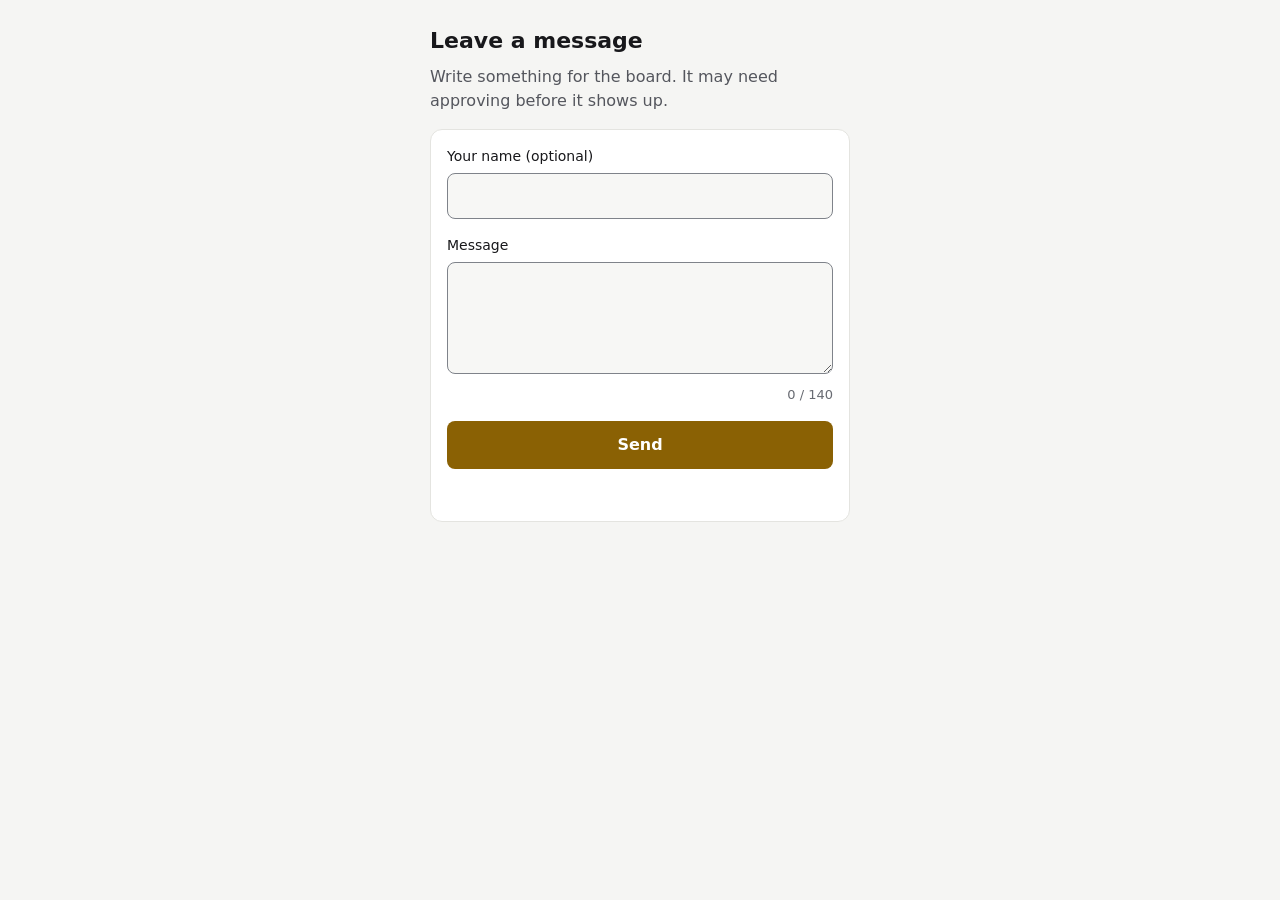
==== static/guest.html @ b2a0f08d "Big Updated Check Readme" ====
<!doctype html>
<html lang="en">
<head>
<meta charset="utf-8">
<meta name="viewport" content="width=device-width, initial-scale=1, viewport-fit=cover">
<title>Leave a message</title>
<link rel="icon" href="data:,">
<style>
  :root {
    color-scheme: dark;
    --font: ui-sans-serif, system-ui, -apple-system, "Segoe UI", Roboto, "Helvetica Neue", Arial, sans-serif;
    --s2: 8px; --s3: 12px; --s4: 16px; --s5: 24px;
    --r2: 8px; --r3: 12px;
    --bg: #0e0f11; --surface: #17181b; --surface-2: #1d1f23; --line: #2a2c31;
    --text: #ececee; --text-2: #a4a7ae; --text-3: #8f939a; --field-line: #70747c;
    --accent: #e9b949; --accent-ink: #1a1405; --accent-soft: rgba(233, 185, 73, 0.14);
    --ok: #4fbf7a; --danger: #ef6b5e;
  }
  @media (prefers-color-scheme: light) {
    :root {
      color-scheme: light;
      --bg: #f5f5f3; --surface: #ffffff; --surface-2: #f7f7f5; --line: #e4e4e0;
      --text: #18181b; --text-2: #54565d; --text-3: #686b72; --field-line: #7f838a;
      --accent: #8a6104; --accent-ink: #ffffff; --accent-soft: rgba(138, 97, 4, 0.1);
      --ok: #23804a; --danger: #c9392b;
    }
  }
  * { box-sizing: border-box; }
  body { margin: 0; min-height: 100vh; background: var(--bg); color: var(--text); font: 16px/1.5 var(--font);
         display: flex; justify-content: center; padding: var(--s5) var(--s4); }
  main { width: 100%; max-width: 420px; }
  h1 { font-size: 22px; font-weight: 600; margin: 0 0 var(--s2); }
  p { margin: 0 0 var(--s4); color: var(--text-2); }
  form { background: var(--surface); border: 1px solid var(--line); border-radius: var(--r3); padding: var(--s4); }
  label { display: block; font-size: 14px; font-weight: 500; margin: 0 0 6px; }
  input, textarea { width: 100%; font: inherit; color: var(--text); background: var(--surface-2); border: 1px solid var(--field-line);
                    border-radius: var(--r2); padding: 10px var(--s3); margin: 0 0 var(--s4); }
  textarea { min-height: 112px; resize: vertical; margin-bottom: 4px; }
  input:focus, textarea:focus { outline: none; border-color: var(--accent); box-shadow: 0 0 0 3px var(--accent-soft); }
  .count { font-size: 13px; color: var(--text-3); text-align: right; margin-bottom: var(--s4); font-variant-numeric: tabular-nums; }
  button { width: 100%; min-height: 48px; font: inherit; font-weight: 600; border: 0; border-radius: var(--r2);
           background: var(--accent); color: var(--accent-ink); cursor: pointer; }
  button:disabled { opacity: 0.6; cursor: default; }
  button:focus-visible { outline: 2px solid var(--accent); outline-offset: 2px; }
  .status { min-height: 24px; margin: var(--s3) 0 0; font-size: 15px; }
  .status.ok { color: var(--ok); }
  .status.error { color: var(--danger); }
  .hp { position: absolute; left: -9999px; width: 1px; height: 1px; overflow: hidden; }
</style>
</head>
<body>
<main>
  <h1>Leave a message</h1>
  <p>Write something for the board. It may need approving before it shows up.</p>
  <form id="f" method="post" action="/api/guest/submit">
    <label for="name">Your name (optional)</label>
    <input id="name" name="name" type="text" maxlength="24" autocomplete="given-name">
    <label for="message">Message</label>
    <textarea id="message" name="message" maxlength="140" required></textarea>
    <div class="count" id="count">0 / 140</div>
    <div class="hp" aria-hidden="true"><label for="website">Leave this empty</label><input id="website" name="website" tabindex="-1" autocomplete="off"></div>
    <button id="send" type="submit">Send</button>
    <div class="status" id="status" role="status" aria-live="polite"></div>
  </form>
</main>
<script>
  const $ = id => document.getElementById(id);
  const msg = $("message"), status = $("status");
  const show = (text, ok) => { status.textContent = text; status.className = "status " + (ok ? "ok" : "error"); };
  const count = () => { $("count").textContent = `${msg.value.length} / 140`; };
  msg.addEventListener("input", count);
  const q = new URLSearchParams(location.search);
  if (q.has("sent")) show("Thanks! Your message is on its way to the board.", true);
  else if (q.get("error")) show(q.get("error"), false);
  $("f").addEventListener("submit", async e => {
    e.preventDefault();
    if (!msg.value.trim()) return show("Write a message first.", false);
    $("send").disabled = true;
    try {
      const r = await fetch("/api/guest/submit", {
        method: "POST", headers: { "Content-Type": "application/json" },
        body: JSON.stringify({ name: $("name").value, message: msg.value, website: $("website").value }),
      });
      const j = await r.json().catch(() => ({ error: `Something went wrong (${r.status}).` }));
      if (!r.ok) throw new Error(j.error || `Something went wrong (${r.status}).`);
      msg.value = ""; count();
      show(j.status === "approved" ? "Thanks! Your message will show on the board shortly." : "Thanks! Your message will show once it's approved.", true);
    } catch (err) {
      show(err.message === "Failed to fetch" ? "Couldn't reach the board. Check you're on the same Wi-Fi." : err.message, false);
    } finally {
      $("send").disabled = false;
    }
  });
</script>
</body>
</html>
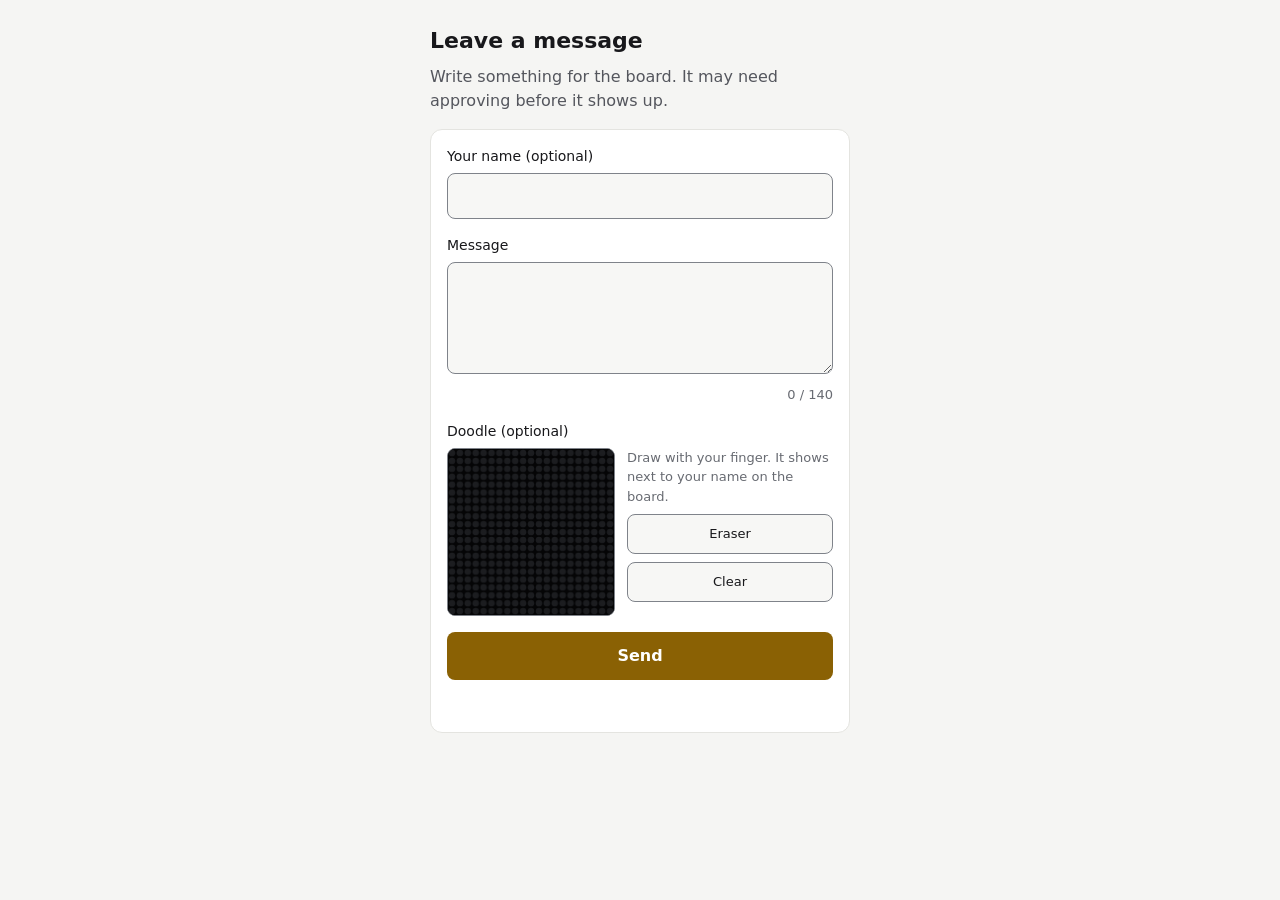
==== commit 7e5ca0e4: "New Shit" ====
--- a/static/guest.html
+++ b/static/guest.html
@@ -45,6 +45,12 @@
   .status { min-height: 24px; margin: var(--s3) 0 0; font-size: 15px; }
   .status.ok { color: var(--ok); }
   .status.error { color: var(--danger); }
+  .doodle { display: flex; gap: var(--s3); align-items: flex-start; margin: 0 0 var(--s4); }
+  #pad { width: 168px; height: 168px; flex: none; background: #050506; border: 1px solid var(--field-line); border-radius: var(--r2);
+         touch-action: none; cursor: crosshair; }
+  .doodle .side { display: flex; flex-direction: column; gap: var(--s2); font-size: 13px; color: var(--text-3); }
+  .doodle .side button { width: auto; min-height: 40px; padding: 0 var(--s3); background: var(--surface-2); color: var(--text);
+                         border: 1px solid var(--field-line); font-weight: 500; }
   .hp { position: absolute; left: -9999px; width: 1px; height: 1px; overflow: hidden; }
 </style>
 </head>
@@ -56,8 +62,17 @@
     <label for="name">Your name (optional)</label>
     <input id="name" name="name" type="text" maxlength="24" autocomplete="given-name">
     <label for="message">Message</label>
-    <textarea id="message" name="message" maxlength="140" required></textarea>
+    <textarea id="message" name="message" maxlength="140"></textarea>
     <div class="count" id="count">0 / 140</div>
+    <label for="pad">Doodle (optional)</label>
+    <div class="doodle">
+      <canvas id="pad" width="168" height="168" aria-label="Doodle: draw with your finger, 21 by 21 dots"></canvas>
+      <div class="side">
+        <span>Draw with your finger. It shows next to your name on the board.</span>
+        <button type="button" id="erase" aria-pressed="false">Eraser</button>
+        <button type="button" id="clear">Clear</button>
+      </div>
+    </div>
     <div class="hp" aria-hidden="true"><label for="website">Leave this empty</label><input id="website" name="website" tabindex="-1" autocomplete="off"></div>
     <button id="send" type="submit">Send</button>
     <div class="status" id="status" role="status" aria-live="polite"></div>
@@ -69,21 +84,44 @@
   const show = (text, ok) => { status.textContent = text; status.className = "status " + (ok ? "ok" : "error"); };
   const count = () => { $("count").textContent = `${msg.value.length} / 140`; };
   msg.addEventListener("input", count);
+  // the doodle: 21 x 21 dots, drawn like the board shows them
+  const N = 21, pad = $("pad"), pctx = pad.getContext("2d"), dots = new Uint8Array(N * N);
+  let erase = false, drawing = false;
+  const paint = () => {
+    const c = pad.width / N;
+    pctx.fillStyle = "#050506"; pctx.fillRect(0, 0, pad.width, pad.height);
+    for (let i = 0; i < N * N; i++) {
+      pctx.fillStyle = dots[i] ? "#f4f4f0" : "#1c1d20";
+      pctx.beginPath(); pctx.arc((i % N + 0.5) * c, (Math.floor(i / N) + 0.5) * c, c * 0.42, 0, 2 * Math.PI); pctx.fill();
+    }
+  };
+  const at = e => {
+    const r = pad.getBoundingClientRect();
+    const x = Math.floor((e.clientX - r.left) / r.width * N), y = Math.floor((e.clientY - r.top) / r.height * N);
+    if (x >= 0 && y >= 0 && x < N && y < N) { dots[y * N + x] = erase ? 0 : 1; paint(); }
+  };
+  pad.addEventListener("pointerdown", e => { drawing = true; try { pad.setPointerCapture(e.pointerId); } catch {} at(e); });
+  pad.addEventListener("pointermove", e => { if (drawing) at(e); });
+  pad.addEventListener("pointerup", () => { drawing = false; });
+  $("erase").onclick = () => { erase = !erase; $("erase").setAttribute("aria-pressed", String(erase)); $("erase").textContent = erase ? "Pen" : "Eraser"; };
+  $("clear").onclick = () => { dots.fill(0); paint(); };
+  paint();
+  const doodle = () => dots.some(Boolean) ? Array.from({ length: N }, (_, y) => Array.from(dots.slice(y * N, y * N + N)).join("")) : null;
   const q = new URLSearchParams(location.search);
   if (q.has("sent")) show("Thanks! Your message is on its way to the board.", true);
   else if (q.get("error")) show(q.get("error"), false);
   $("f").addEventListener("submit", async e => {
     e.preventDefault();
-    if (!msg.value.trim()) return show("Write a message first.", false);
+    if (!msg.value.trim() && !doodle()) return show("Write a message or draw something first.", false);
     $("send").disabled = true;
     try {
       const r = await fetch("/api/guest/submit", {
         method: "POST", headers: { "Content-Type": "application/json" },
-        body: JSON.stringify({ name: $("name").value, message: msg.value, website: $("website").value }),
+        body: JSON.stringify({ name: $("name").value, message: msg.value, doodle: doodle(), website: $("website").value }),
       });
       const j = await r.json().catch(() => ({ error: `Something went wrong (${r.status}).` }));
       if (!r.ok) throw new Error(j.error || `Something went wrong (${r.status}).`);
-      msg.value = ""; count();
+      msg.value = ""; count(); dots.fill(0); paint();
       show(j.status === "approved" ? "Thanks! Your message will show on the board shortly." : "Thanks! Your message will show once it's approved.", true);
     } catch (err) {
       show(err.message === "Failed to fetch" ? "Couldn't reach the board. Check you're on the same Wi-Fi." : err.message, false);
